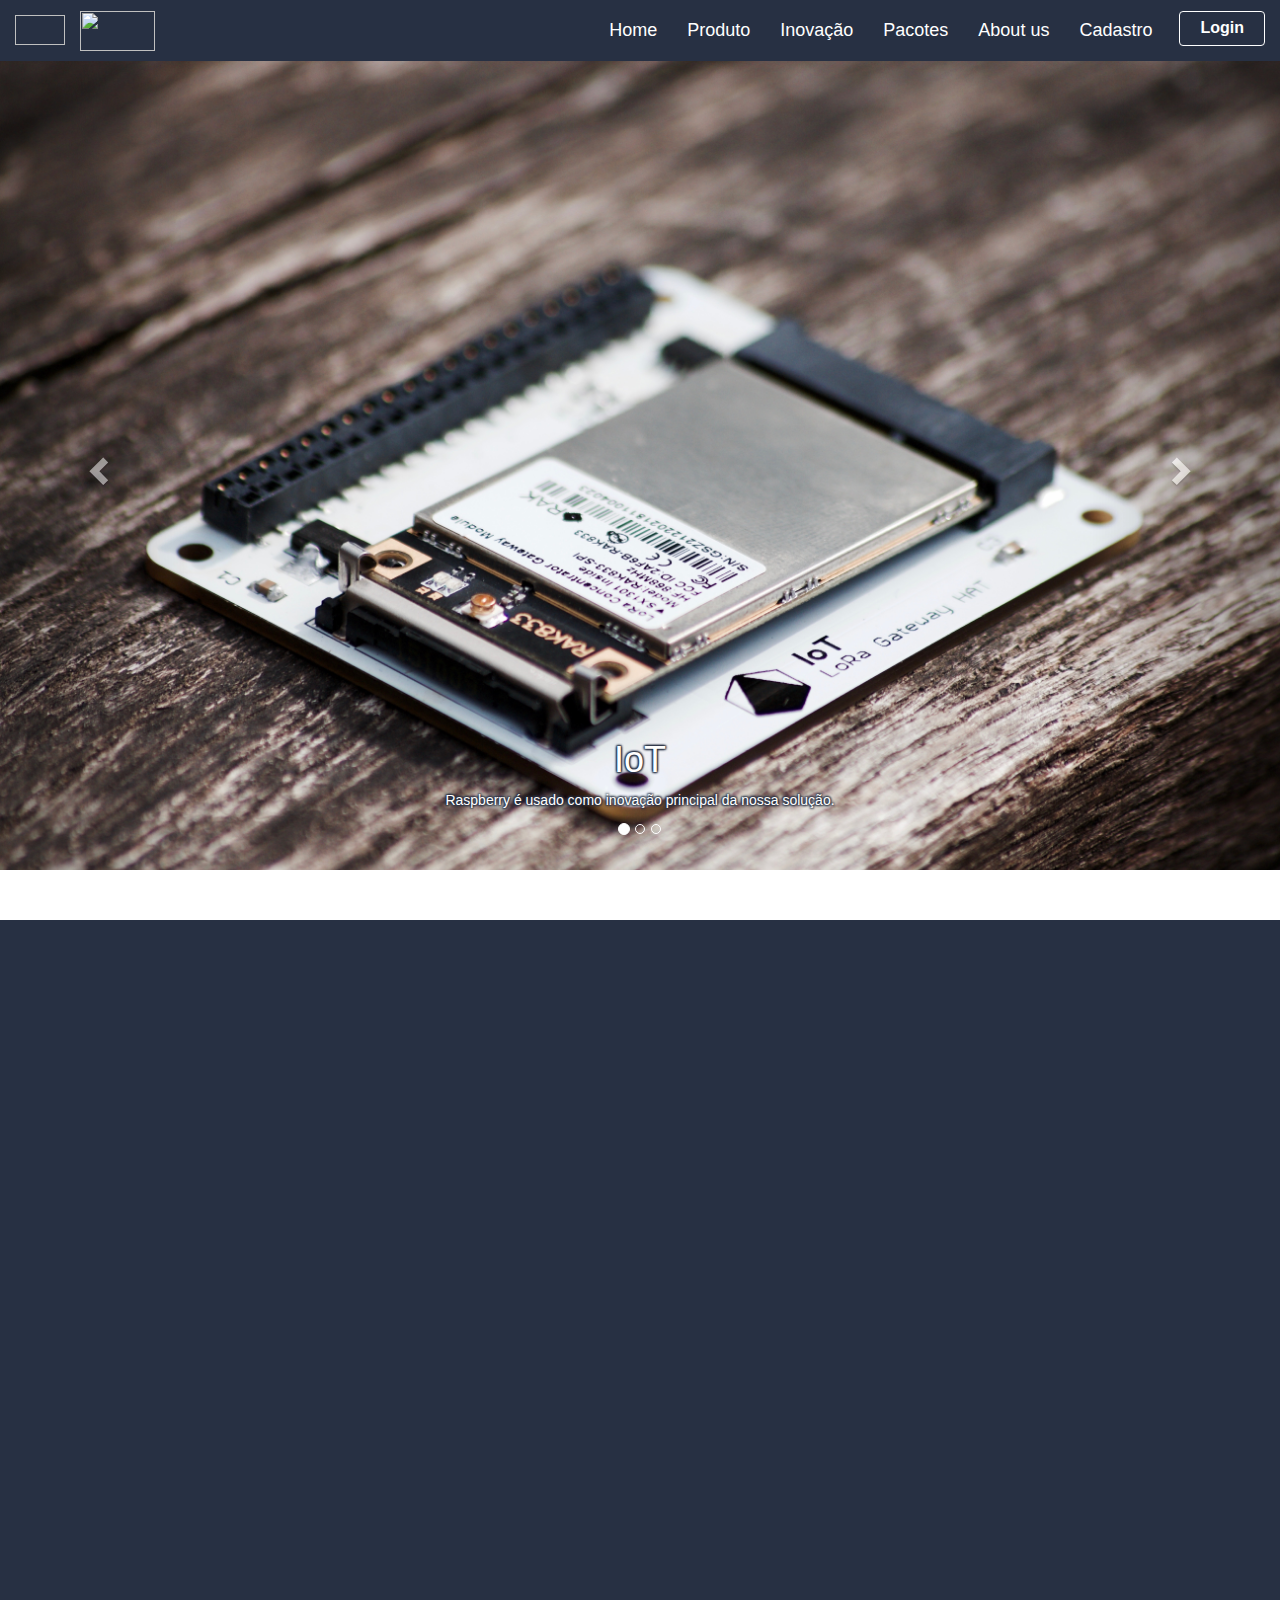
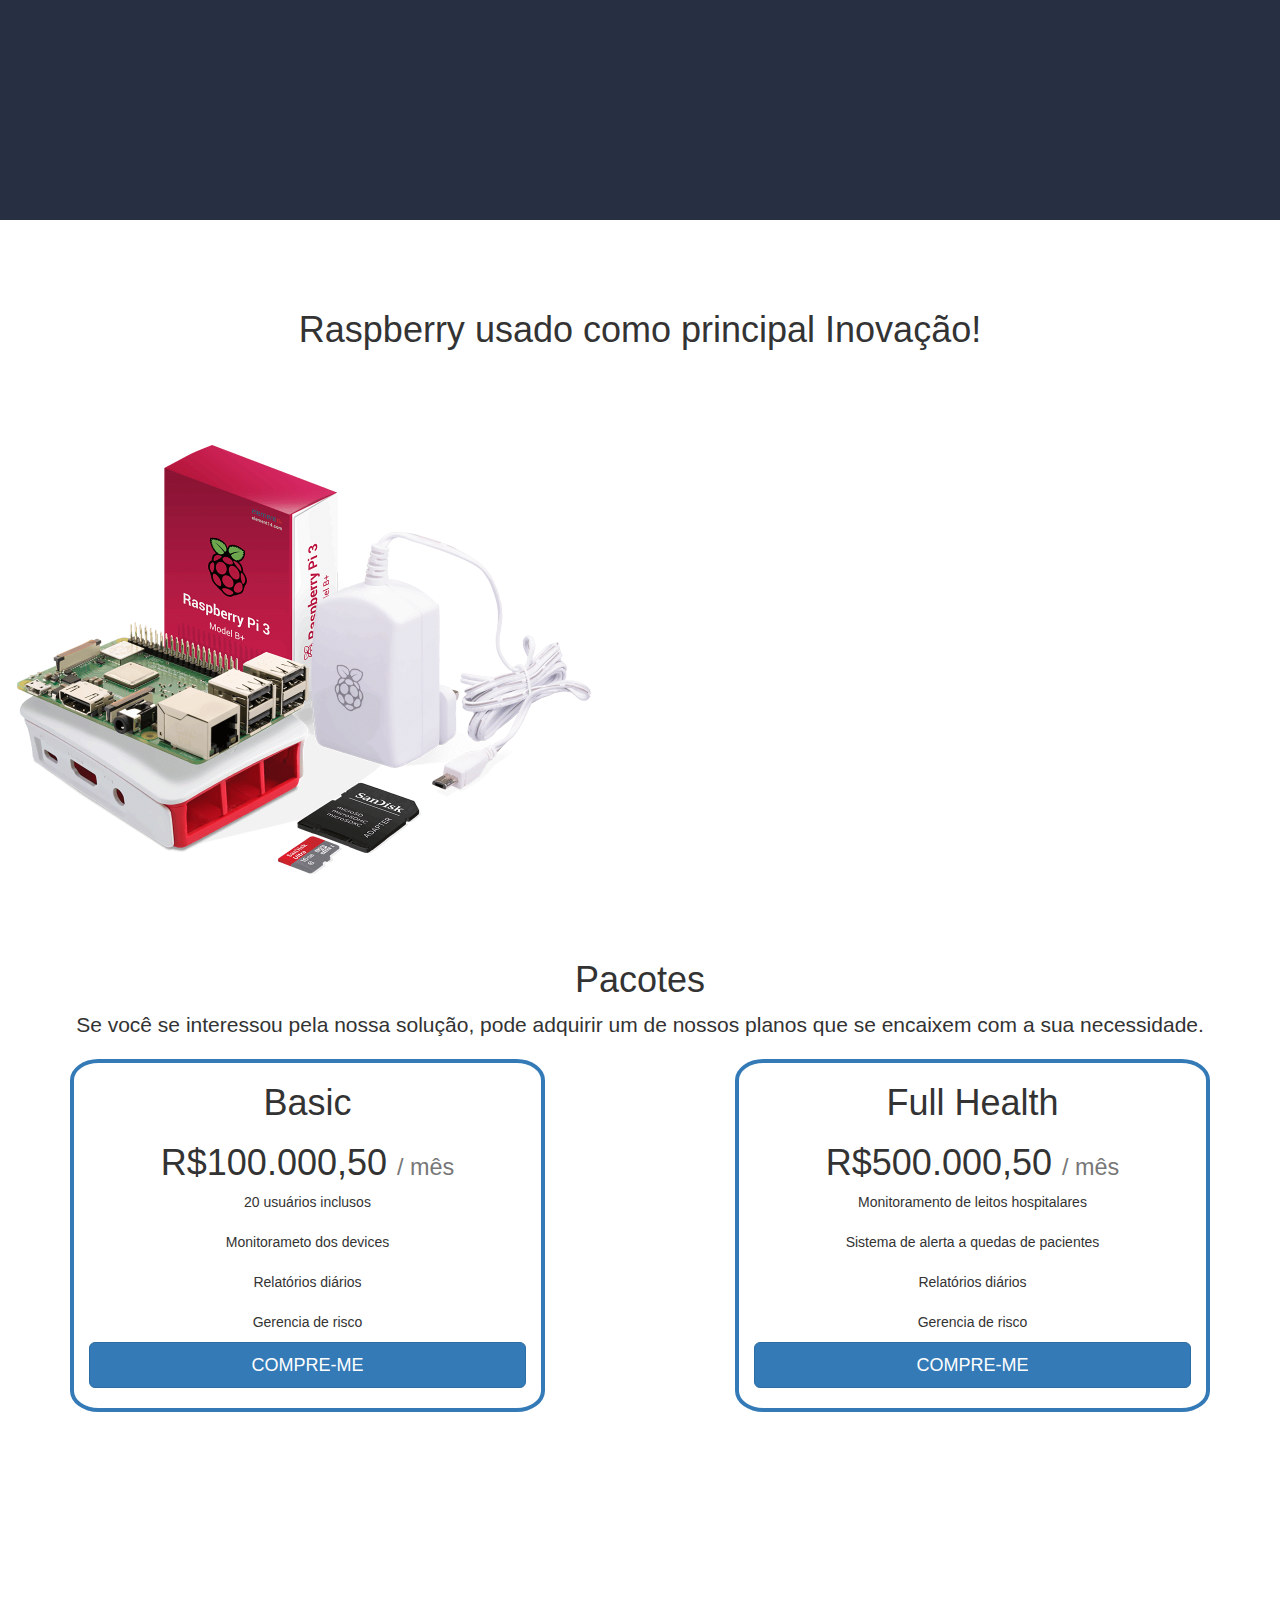
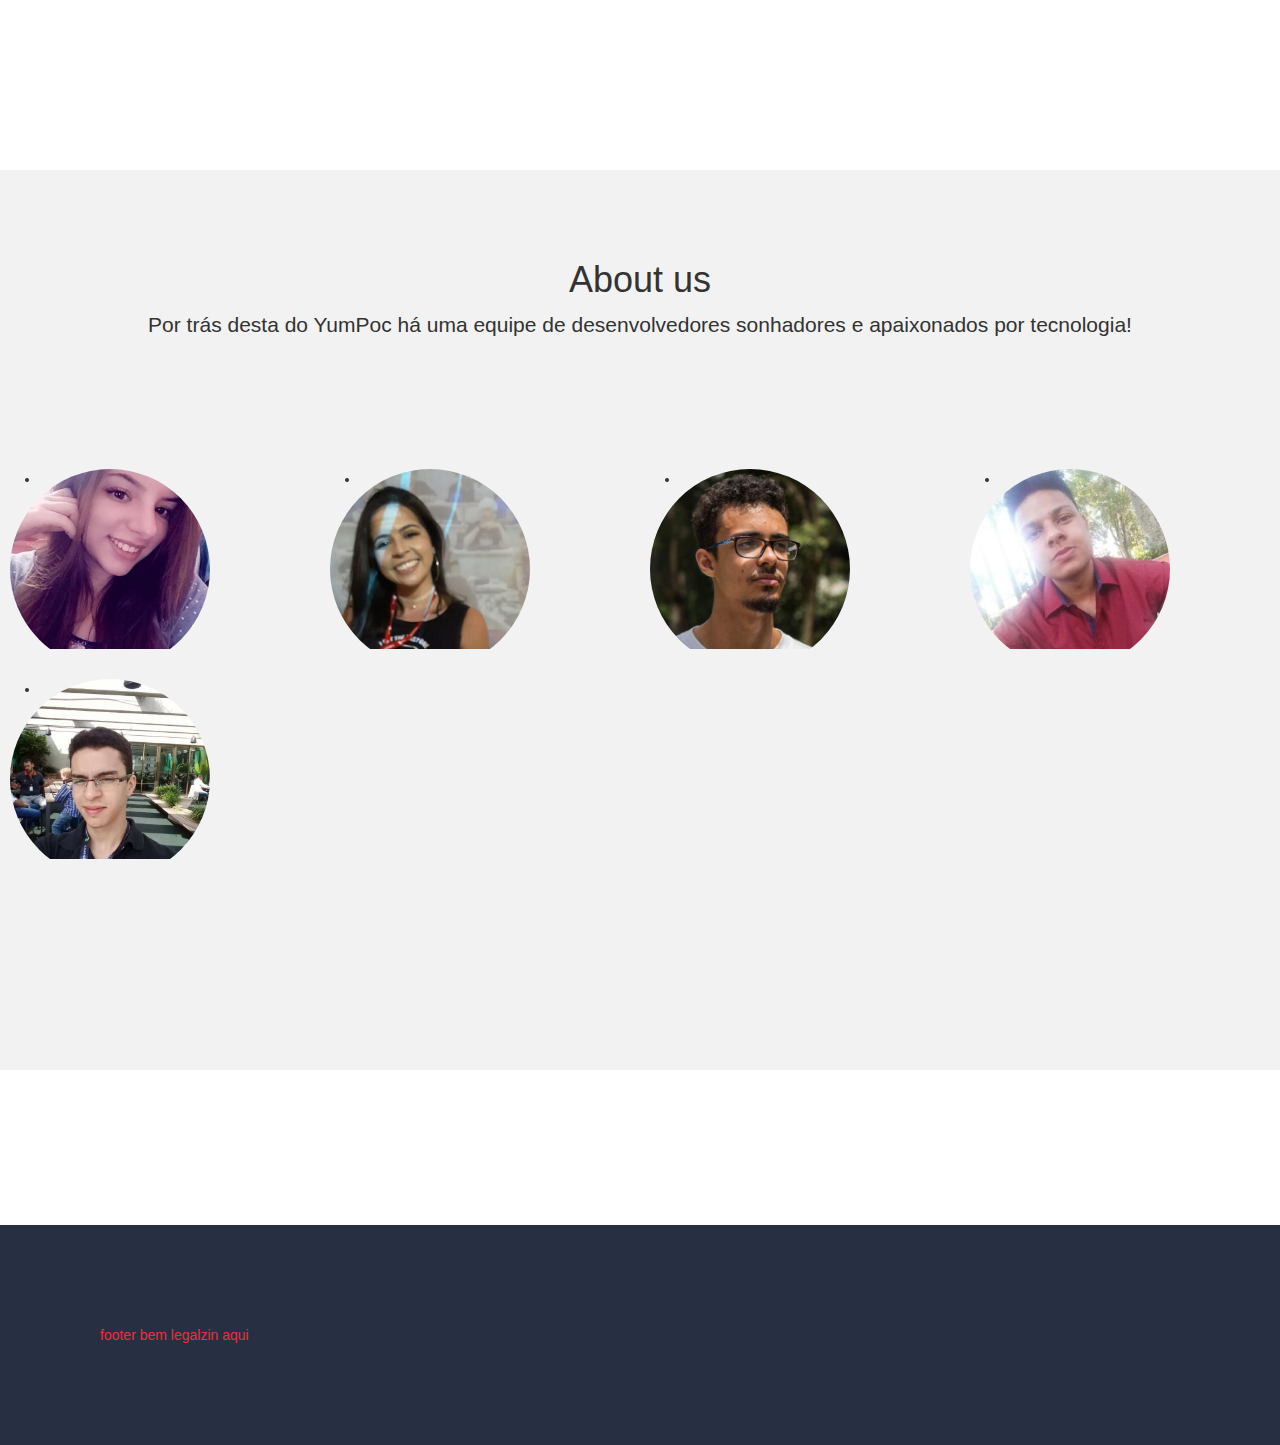
==== YUM_Paginas_Oficial/HomeProjeto/index.html @ bc7f4bd8 "adicionado a pagina de home, que nao esta terminada a colecao de paginas que nos tempos" ====
<!DOCTYPE html>
<html>

<head>
    <meta charset="UTF-8">
    <meta name="viewport" content="width=device-width, initial-scale=1.0">
    <meta http-equiv="X-UA-Compatible" content="ie=edge">
    <link rel="stylesheet" type="text/css" href="css.css">
    <link rel="stylesheet" href="bootstrap-3.3.7-dist/css/bootstrap.min.css">
    <meta name="viewport" content="width=device-width, initial-scale=1">
    <!--Serve para a resolução de imagem de acordo com o dispositivo-->
    <meta name="viewport" content="width=device-width, initial-scale=1.0">
    <!--para a resoução de zoom-->
    <link rel="icon" href="Imagens/logo4.png" type="image/x-icon" />
    <title>YumPoc</title>

</head>

<body>
    <!--/////////////////////////cabeçalho da pagina/////////////////////////////////////-->
    <header>

        <div class="barra-navegation">
            <nav class="navbar navbar-incluid navbar-fixed-top ">
                <div class="container-fluid">
                    <div class="navbar-header">
                        <button type="button" class="navbar-toggle collapsed" data-toggle="collapse" data-target="#barra-navegation"
                            aria-expanded="false" id="toogle-caixa">
                            <span class="sr-only">Toggle navigation</span>
                            <span class="icon-bar"></span>
                            <span class="icon-bar"></span>
                            <span class="icon-bar"></span>
                            <span class="icon-bar"></span>
                        </button>
                        <img class="navbar-brand" id="img-logo">
                    </div>


                    <div class="caixa-li">
                        <div class="container-fluid">
                            <div class="collapse navbar-collapse" id="barra-navegation">
                                <!--div para desaparecer o menu em resolução pequena-->


                                <ul class="nav navbar-nav sidebar-nav navbar-left" id="caixa-a">
                                    <!--Classe para o espeçamento da navbar-->
                                    <div class="logotipo">
                                        <li><a href="#" id="logo"><img src="Imagens/logo5.png"> </a></li>
                                    </div>
                                </ul>


                                <ul class="nav navbar-nav sidebar-nav navbar-right" id="caixa-a">
                                    <!--Classe para o espeçamento da navbar-->

                                    <li><a class="active" href="#section-home" id="text-1">Home</a></li>
                                    <li><a href="#section-produto-parallax" id="text-1">Produto</a></li>
                                    <li><a href="#section-inovacao" id="text-1">Inovação</a></li>
                                    <li><a href="#section-pacotes" id="text-1">Pacotes</a></li>
                                    <li><a href="#sobre-nos" id="text-1">About us</a></li>
                                    <li><a href="#" id="text-2">Cadastro</a></li>
                                    <button class="btn btn-primary" type="submit" id="btn-login">Login</button>

                                </ul>
                            </div>


                        </div>
                    </div>
                </div>


        </div>

        </nav>


        <section class="center" id="section-home">

            <div id="carousel-example-generic" class="carousel slide" data-ride="carousel">
                <!--data-ride sgnifica que vai recer a animação assim que a pagina e carregada-->
                <!-- Indicators -->
                <ol class="carousel-indicators">
                    <!--indicaor de slides-->
                    <li data-target="#carousel-example-generic" data-slide-to="0" class="active"></li>
                    <!--a calass actve sgnifica uma unica vez -->
                    <li data-target="#carousel-example-generic" data-slide-to="1"></li><!-- O dataside-to significa a ordem ds carrossel-->
                    <li data-target="#carousel-example-generic" data-slide-to="2"></li>
                </ol>

                <!-- Wrapper for slides -->
                <div class="carousel-inner" role="listbox">
                    <!--listagem do carrocel e o a unção de cada slade-->

                    <div class="item active">
                        <!--para receber algum tipo de item teto o imagens-->
                        <div class="img">
                            <img src="Imagens/carousel3.jpg">
                        </div>
                        <div class="carousel-caption">
                            <!--são as legedas do carossel-->
                            <h1>IoT</h1>
                            <p>Raspberry é usado como inovação principal da nossa solução.</p>
                        </div>
                    </div>

                    <div class="item">
                        <div class="img">
                            <img src="Imagens/carousel2.jpg">
                        </div>
                        <div class="carousel-caption">
                            <h1>Monitoração dos leitos</h1>
                            <p>Cuidado, tecnologia e agilidade é o foco desta solução.</p>
                        </div>
                    </div>

                    <div class="item">
                        <div class="img">
                            <img src="Imagens/carousel1.jpg">
                        </div>
                        <div class="carousel-caption">
                            <h1>Energia de negócio</h1>
                            <p>Trabalhamos para que seu foco seja as pessoas, e nosso foco a tecnologia.</p>
                        </div>
                    </div>


                </div>

                <!-- Controls -->
                <a class="left carousel-control" href="#carousel-example-generic" role="button" data-slide="prev">
                    <span class="glyphicon glyphicon-chevron-left" aria-hidden="true"></span>
                    <span class="sr-only">Previous</span>
                </a>
                <a class="right carousel-control" href="#carousel-example-generic" role="button" data-slide="next">
                    <span class="glyphicon glyphicon-chevron-right" aria-hidden="true"></span>
                    <span class="sr-only">Next</span>
                </a>
            </div>

        </section>


    </header>

    <!--/////////////////////////cabeçalho da pagina/////////////////////////////////////-->
    <!--Inicio das divs sections-->


    <section id="section-produto-parallax">
        
    </section>


    <section id="section-inovacao">
        <div class="mb-3 text-center">
            <h1>Raspberry usado como principal Inovação!</h1>
        </div>
        <img src="Imagens/rasp1.png" alt="Responsive" class="inovacao">
    </section>


    <section id="section-pacotes">
        <div class="pricing-header px-3 py-3 pt-md-5 pb-md-4 mx-auto text-center">
            <h1 class="display-4">Pacotes</h1>
            <p class="lead">Se você se interessou pela nossa solução, pode adquirir um de nossos planos que se encaixem
                com a sua necessidade.
            </p>
        </div>

        <div class="container">
            <div class=" mb-3 text-center">
                <!--o problema era .col-md-6 e não col-md-6 -->
                <div class="col-md-5 mypanel">
                    <div>
                        <h1 class=" font-weight-normal">Basic</h1>
                    </div>
                    <div class="">
                        <h1 class="">R$100.000,50 <small class="text-muted">/ mês</small></h1>
                        <ul class="list-unstyled mt-3 mb-4">
                            <li>20 usuários inclusos</li>
                            <br>
                            <li>Monitorameto dos devices</li>
                            <br>
                            <li>Relatórios diários</li>
                            <br>
                            <li>Gerencia de risco </li>
                        </ul>
                        <button type="button" class="btn btn-lg btn-block btn-primary">COMPRE-ME</button>
                    </div>
                </div>
                <div class="col-md-2"></div>
                <div class="col-md-5 mypanel">
                    <div>
                        <h1 class=" font-weight-normal">Full Health</h1>
                    </div>
                    <div class="">
                        <h1 class="">R$500.000,50 <small class="text-muted">/ mês</small></h1>
                        <ul class="list-unstyled mt-3 mb-4">
                            <li>Monitoramento de leitos hospitalares</li>
                            <br>
                            <li>Sistema de alerta a quedas de pacientes</li>
                            <br>
                            <li>Relatórios diários</li>
                            <br>
                            <li>Gerencia de risco </li>
                        </ul>
                        <button type="button" class="btn btn-lg btn-block btn-primary">COMPRE-ME</button>
                    </div>
                </div>
            </div>


        </div>


        <!-- Bootstrap core JavaScript
            ================================================== -->
        <!-- Placed at the end of the document so the pages load faster -->
        <script src="https://code.jquery.com/jquery-3.3.1.slim.min.js" integrity="sha384-q8i/X+965DzO0rT7abK41JStQIAqVgRVzpbzo5smXKp4YfRvH+8abtTE1Pi6jizo"
            crossorigin="anonymous"></script>
        <script>
            Holder.addTheme('thumb', {
                bg: '#55595c',
                fg: '#eceeef',
                text: 'Thumbnail'
            });
        </script>
    </section>

    <section id="sobre-nos">
        <div class="pricing-header px-3 py-3 pt-md-5 pb-md-4 mx-auto text-center">
            <h1 class="display-4">About us</h1>
            <p class="lead">Por trás desta do YumPoc há uma equipe de desenvolvedores sonhadores
                e apaixonados por tecnologia!
            </p>
            <br>
        </div>
        <div class="imagens-profile">
                <ul class="demo-3">
                        <li>
                            <figure>
                                <img src="Imagens/bia.jpg" class="img-circle" alt="Responsive image" id="profile"/>
                                <figcaption>
                                    <h2>Bianca Gomes</h2>
                                    <p>Desenvolvedora Full Steck, e responsavel por manter a equipe sempre focada
                                    e por colocar fotos de cachorrinhos no site as vezes. </p>
                                </figcaption>
                            </figure>
                        </li>
                    </ul>

                    <ul class="demo-3">
                            <li>
                                <figure>
                                    <img src="Imagens/ana.png" class="img-circle" alt="Responsive image" id="profile"/>
                                    <figcaption>
                                        <h2>Essa merda </h2>
                                        <p>ah sei la alguma frase legal nesta merda</p>
                                    </figcaption>
                                </figure>
                            </li>
                        </ul>

                        <ul class="demo-3">
                                <li>
                                    <figure>
                                        <img src="Imagens/dolly.jpg" class="img-circle" alt="Responsive image" id="profile"/>
                                        <figcaption>
                                            <h2>Guilherme Raulino</h2>
                                            <p>Desenvolvedor Full Steck, e aspirante a guitarrista de uma banda</p>
                                        </figcaption>
                                    </figure>
                                </li>
                            </ul>
                            <ul class="demo-3">
                                    <li>
                                        <figure>
                                            <img src="Imagens/juju.jpg" class="img-circle" alt="Responsive image" id="profile"/>
                                            <figcaption>
                                                <h2>Juvencio</h2>
                                                <p>Desenvolvedor Full Steck, e o ponto de paz do time</p>
                                            </figcaption>
                                        </figure>
                                    </li>
                                </ul>
                                <ul class="demo-3">
                                        <li>
                                            <figure>
                                                <img src="Imagens/manoger.jpg" class="img-circle" alt="Responsive image" id="profile"/>
                                                <figcaption>
                                                    <h2>Germano</h2>
                                                    <p>Desenvolvedor Full Steck, e questionador oficial de asssuntos 
                                                        variados
                                                    </p>
                                                </figcaption>
                                            </figure>
                                        </li>
                                    </ul>
        </div>
    </section>


    <footer class="footer">
        footer bem legalzin aqui
    </footer>



    <!--/////////////////////////scripts do Java/////////////////////////////////////-->
    <script src="jquery-3.3.1.min.js"></script>
    <script src="bootstrap-3.3.7-dist/js/bootstrap.min.js"></script>
</body>

</html>
---- YUM_Paginas_Oficial/HomeProjeto/css.css ----
html {
	scroll-behavior: smooth;
}

body{
	padding: 0px;
	margin: 0px;
	background-color: #ddd;
}
.carousel-caption>p,.carousel-caption>h1 {
	color:white;
    text-shadow: 1px 1px 2px #273043, -1px -1px 2px #273043,-1px 1px 2px #273043,1px -1px 2px #273043
}
.caixa-li{
	margin-top: 5px;
}

#img-logo{
	width: 80px;
	height: 60px;

}

#caixa-a{
	color: #fff;
}


.barra-navegation{
	padding: 5px;
	font-size: 18px;
	border-style: none;
	height: 60px;
	box-shadow: 0 -3px 9px #000;
	
}

.navbar-incluid{
	background: #273043;
}
.icon-bar{
	background-color:#f02d3a;
}

#toogle-caixa{
width: 45px;
margin-top:10px;
border-style: solid;
border-width:1px;
border-color: #fff;
}

#toogle-caixa:hover{
background: #eff6ee;
}

#text-1{
color: #fff;

}

#text-1:hover{
height: 30px;
padding-bottom: 25px;
color: #fff;
border-style: solid;
border-width: 0px 0px 2px 0px;
border-color:#f02d3a;
border-spacing: 5px;
background: #273043;

}

#text-2{
color: #fff;
margin-right: 12px;
float: left;

}

#text-2:hover{
height: 30px;
padding-bottom: 25px;
color: #fff;
border-style: solid;
border-width: 0px 0px 2px 0px;
border-color:#f02d3a;
border-spacing: 5px;
background: #273043;


}


.logotipo img {
	width: 75px;
	height: 40px;
	margin-top: 6px;
}



#btn-login{
	padding: 5px 20px 5px 20px;
	float: left;
	text-align: center;
	margin-top: 6px;
	color: #fff;
	font-size: 16px;
	font-weight: bold;
	background:#273043;
	border-color:#fff;
	border-width: 1px;

}

#btn-login:hover{
	background:#9197ae;
	border-color:#9197ae;
	padding-right: 30px;
	padding-left: 30px;
}

#section-produto-parallax{
	margin-top:50px;
	height: 100vh;
	background: #273043;
	position: relative;
	background-image: url(Imagens/carousel1.jpg);
	background-position: 50% 0;
    background-repeat: repeat;
    background-attachment: fixed;
}

#section-inovacao{
	width: 100%;
	height: 650px;
	background: white;
	
	
}
/* configuracao comum das section  */
/*isto pode ser aplicado para a configuracao 100vh ou seja div que ocupa a altura do dispositivo*/
#section-pacotes,#section-inovacao,#section-produto,#sobre-nos{
	padding-top: 70px;
}
#section-pacotes{
	width: 100%;
	height: 100vh;
	
	
}
.img{
	height: 90vmin;
}
.img img{
	width: 100%;
}
img > .item{
	
}
.mypanel{
	border: solid 4px #337ab7;
	border-radius: 6%;
	padding: 0px 20px 20px 20px;
	
}

.footer {
	background: #273043;
	color: #f02d3a;
	padding: 100px;
  }

#sobre-nos{
	background: #f2f2f2;
	width: 100%;
	height: 100vh;
	margin-bottom: 155px;	
	margin-top: auto;
}

#profile{
	width:200px;
	height:200px; 
	margin: 20px;

}
.imagens-profile{
	display: block;
	position: relative;
	height:100vh;
	margin: 70px auto;
	
}
	
.inovacao{
	width: 600px;
	height: 600px;
}



.demo-3 {
    position:relative;
    width:300px;
    height:200px;
    overflow:hidden;
    float:left;
    margin-right:20px
}
.demo-3 figure {
    margin:0;
    padding:0;
    position:relative;
    cursor:pointer;
    margin-left:-50px
}
.demo-3 figure img {
    display:block;
    position:relative;
    z-index:10;
    margin:-15px 0
}
.demo-3 figure figcaption {
    display:block;
    position:absolute;
    z-index:5;
    -webkit-box-sizing:border-box;
    -moz-box-sizing:border-box;
    box-sizing:border-box
}
.demo-3 figure h2 {
    font-family:'Helvetica Neue';
    color:#f02d3a;
    font-size:20px;
    text-align:left
}
.demo-3 figure p {
    display:block;
    font-family:' Helvetica';
    font-size:12px;
    line-height:18px;
    margin:0;
    color:#273043;
    text-align:left
}
.demo-3 figure figcaption {
    top:0;
    left:0;
    width:100%;
    height:100%;
    padding:29px 44px;
    background-color:#f2f2f2(26,76,110,0.5);
    text-align:center;
    backface-visibility:hidden;
    -webkit-transform:rotateY(-180deg);
    -moz-transform:rotateY(-180deg);
    transform:rotateY(-180deg);
    -webkit-transition:all .5s;
    -moz-transition:all .5s;
    transition:all .5s
}
.demo-3 figure img {
    backface-visibility:hidden;
    -webkit-transition:all .5s;
    -moz-transition:all .5s;
    transition:all .5s
}
.demo-3 figure:hover img,figure.hover img {
    -webkit-transform:rotateY(180deg);
    -moz-transform:rotateY(180deg);
    transform:rotateY(180deg)
}
.demo-3 figure:hover figcaption,figure.hover figcaption {
    -webkit-transform:rotateY(0);
    -moz-transform:rotateY(0);
    transform:rotateY(0)
}
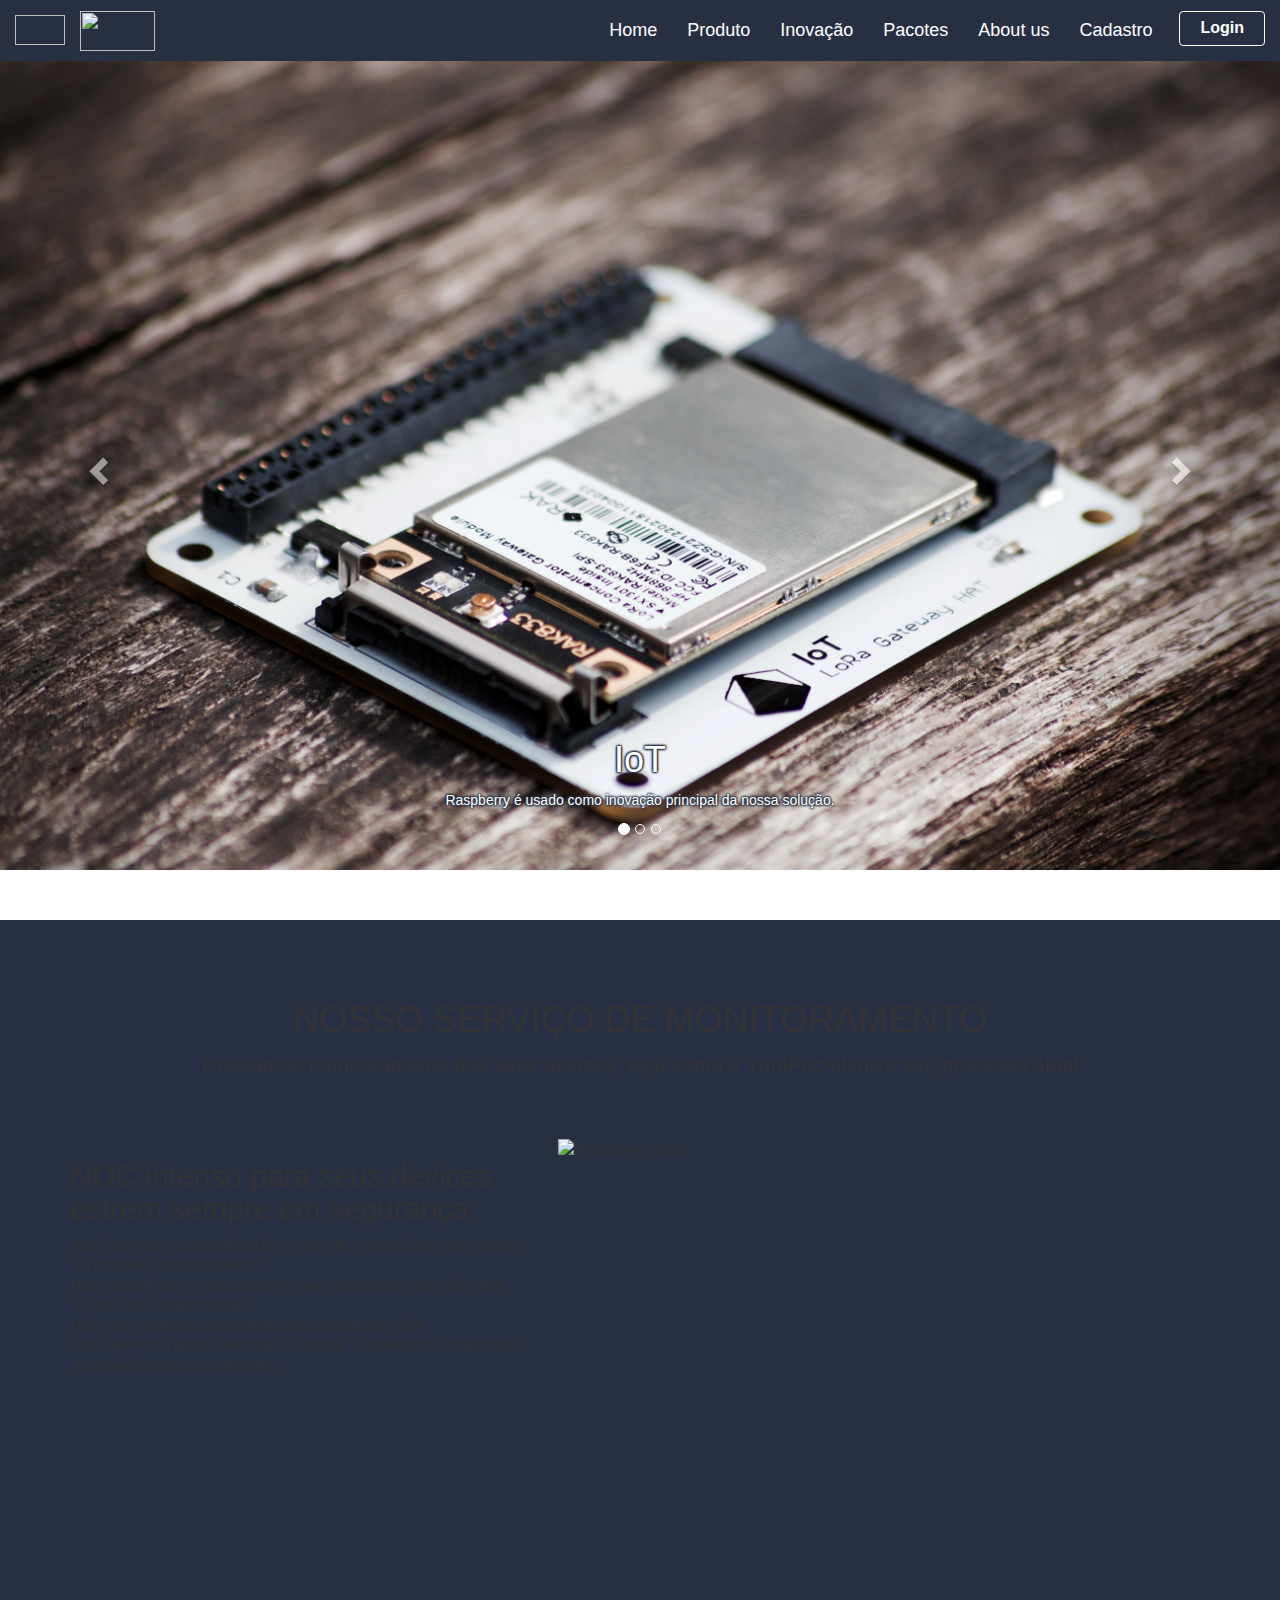
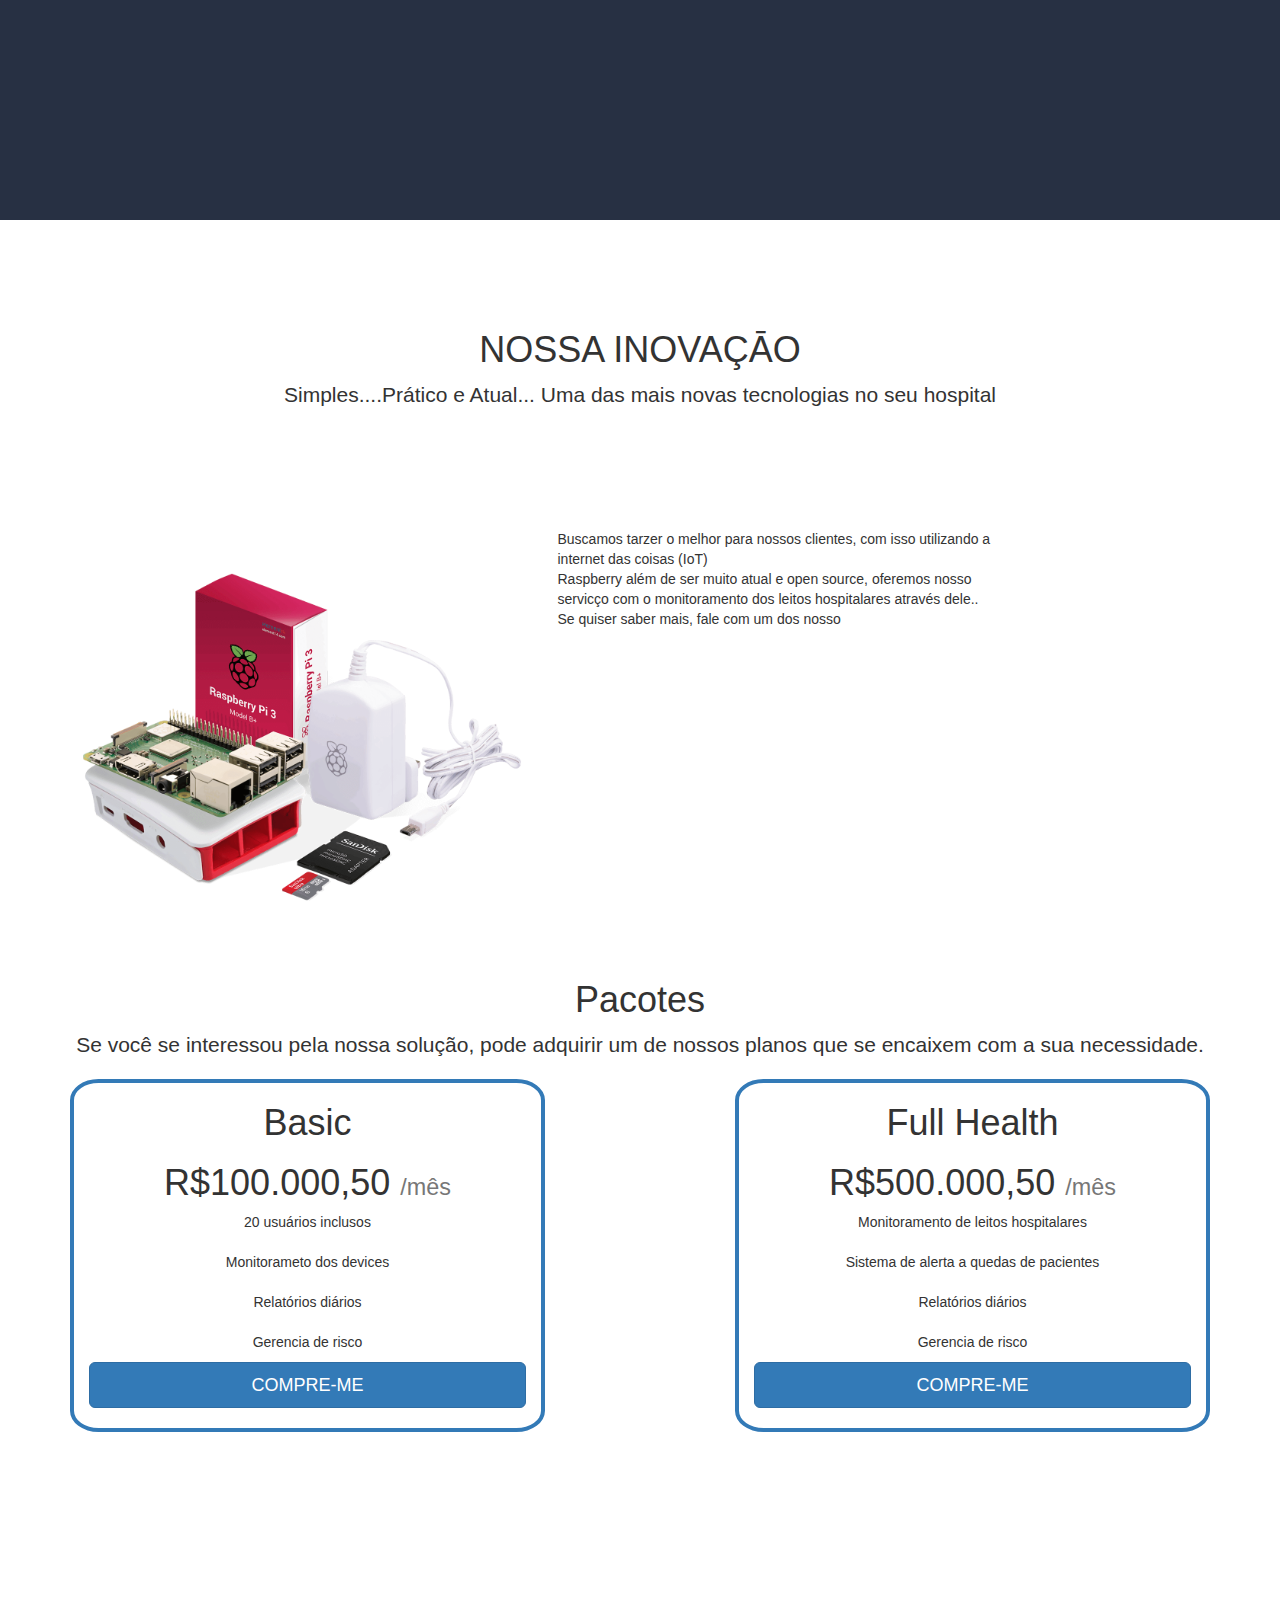
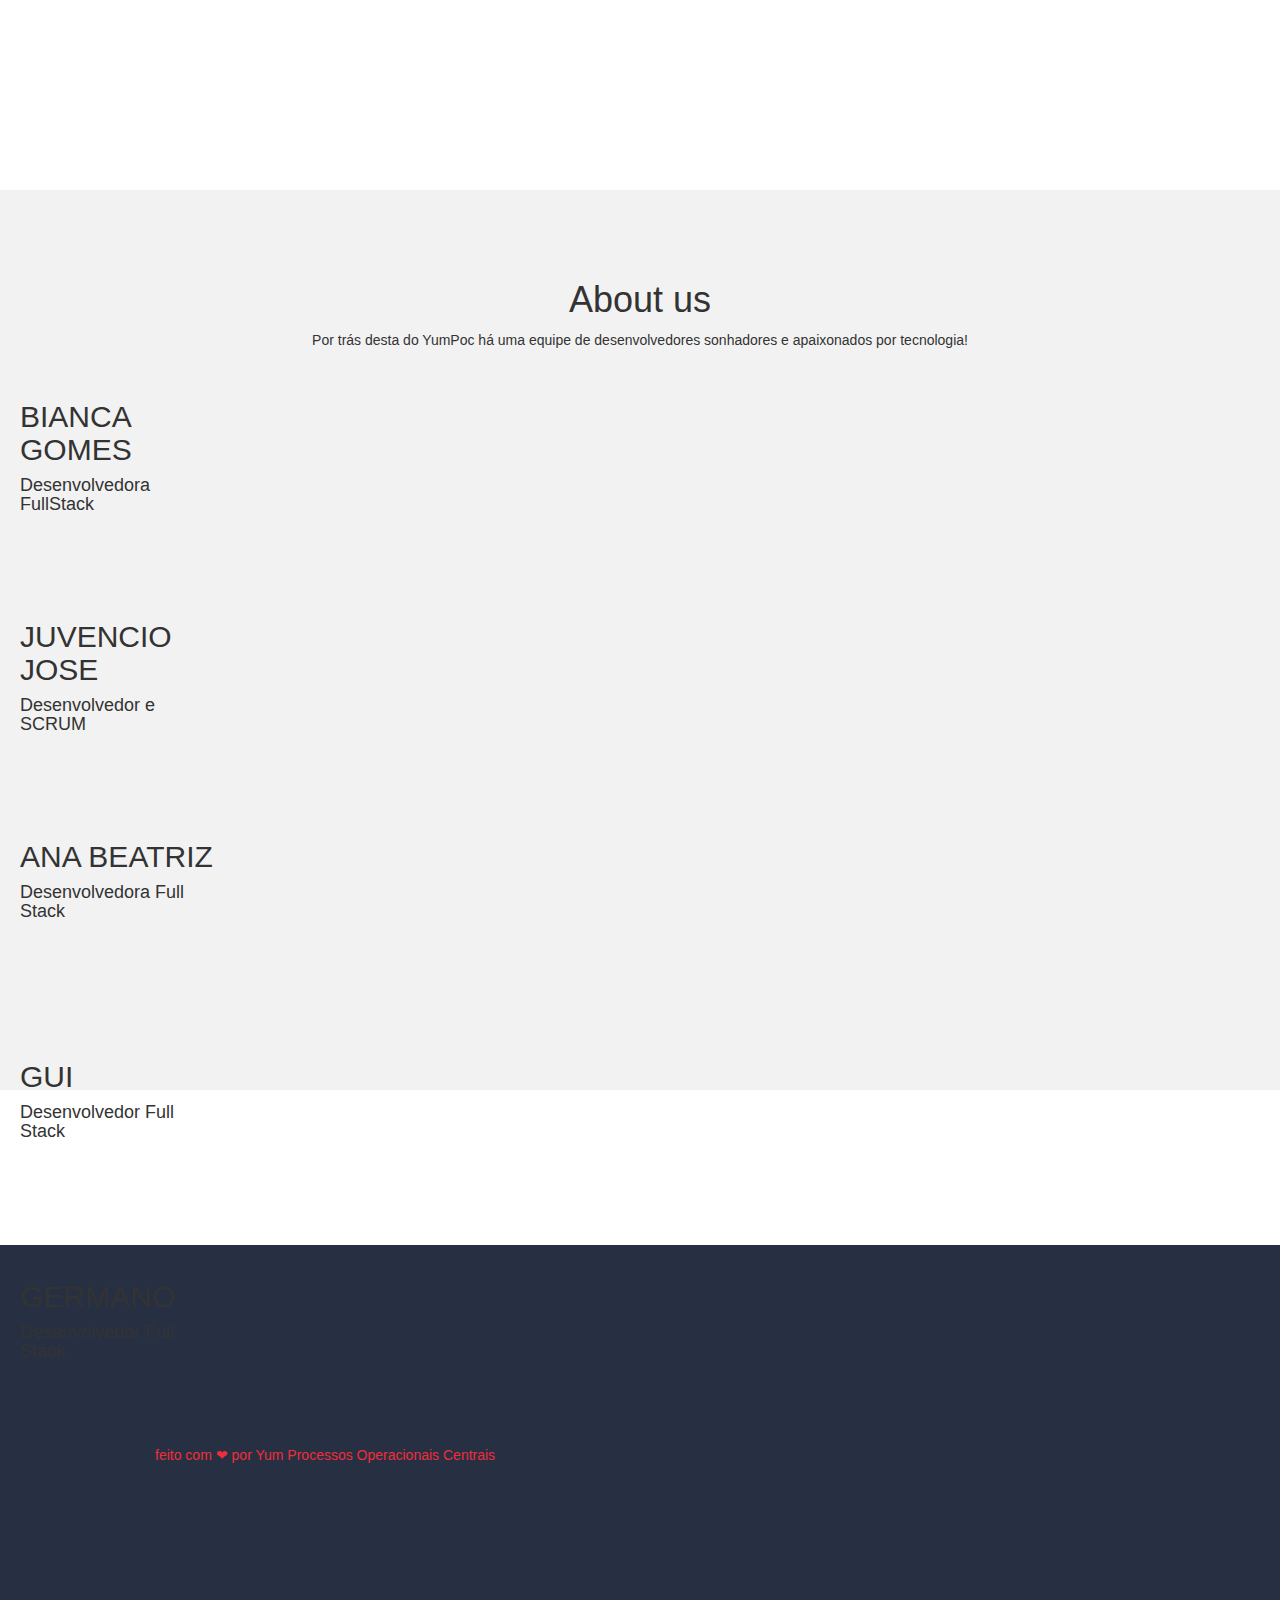
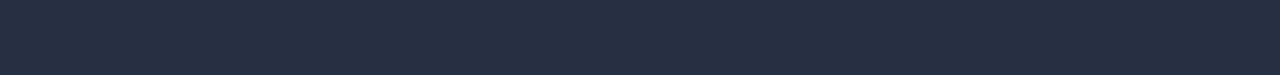
==== commit 8ed50bc5: "yum-poc" ====
--- a/YUM_Paginas_Oficial/HomeProjeto/index.html
+++ b/YUM_Paginas_Oficial/HomeProjeto/index.html
@@ -23,6 +23,7 @@
         <div class="barra-navegation">
             <nav class="navbar navbar-incluid navbar-fixed-top ">
                 <div class="container-fluid">
+
                     <div class="navbar-header">
                         <button type="button" class="navbar-toggle collapsed" data-toggle="collapse" data-target="#barra-navegation"
                             aria-expanded="false" id="toogle-caixa">
@@ -69,10 +70,10 @@
                     </div>
                 </div>
 
-
+            </nav>
         </div>
 
-        </nav>
+       
 
 
         <section class="center" id="section-home">
@@ -136,6 +137,7 @@
                     <span class="glyphicon glyphicon-chevron-right" aria-hidden="true"></span>
                     <span class="sr-only">Next</span>
                 </a>
+
             </div>
 
         </section>
@@ -148,22 +150,75 @@
 
 
     <section id="section-produto-parallax">
+        <div class="pricing-header px-3 py-3 pt-md-5 pb-md-4 mx-auto text-center"></div>
+        <br>
+        <br>
+        <br>
+        <h1 class="produto-text-1"><center>NOSSO SERVIÇO DE MONITORAMENTO</center></h1>
+        <p class="lead text-center">Prestamos monitoramento dos seus devices, veja como a YumPoc otimiza seu processo atual
+        </p> <br> <br> 
+
+        <div class="container">
+            <div class="row">
+                    <div class="col-lg-5 col-md-5 col-sm-4 col-xs-12 caixa-monitoramento1">
+                            <h2>NOC intenso para seus devices estrem sempre em segurança</h2>
+                            <p>Você reconhece a importância de ter seu HD, memória ram entre outros em constante monitoramento?
+                                <br>
+                                Num hospital isso se torna cada vez mais necessário, pois o foco tem que quer no cuidado humano,<br>
+                                Deixe que cuidamos dessa parte da tecnologia por você! <br>
+                                Pois sabemos o quanto valorizar as pessoas é importante e o tanto que a tecnologia favorece os pacientes...
+                            </p>
+                    </div>
         
+        
+                    <div class="col-lg-5 col-md-5 col-sm-4 col-xs-12 caixa-monitoramento2">
+                            <img src="Imagens/medico2.jpg " class="img-responsive medico2" alt="Responsive image">
+                    </div>
+        
+            </div>
+            
+        </div>
+     
     </section>
 
 
-    <section id="section-inovacao">
-        <div class="mb-3 text-center">
-            <h1>Raspberry usado como principal Inovação!</h1>
-        </div>
-        <img src="Imagens/rasp1.png" alt="Responsive" class="inovacao">
+    <section>
+            <div class="pricing-header px-3 py-3 pt-md-5 pb-md-4 mx-auto text-center"></div>
+            <br>
+                <div id="section-inovacao">
+
+                        <h1 class="inovacao-text-2"><center>NOSSA INOVAÇĀO</center></h1>
+                        <p class="lead text-center">Simples....Prático e Atual... Uma das mais novas tecnologias no seu hospital
+                        </p> <br> <br> <br> <br>
+                
+                        <div class="container">
+                            <div class="row">
+                                    <div class="col-lg-5 col-md-5 col-sm-4 col-xs-12 caixa-monitoramento2">
+                                            <img src="Imagens/rasp1.png" class="img-responsive rasp1" alt="Responsive image">
+                                    </div>
+
+                                    <div class="col-lg-5 col-md-5 col-sm-4 col-xs-12 caixa-monitoramento2">
+                                            <h2> </h2>
+                                            <p>Buscamos tarzer o melhor para nossos clientes, com isso utilizando a internet das coisas (IoT) <br> 
+                                                Raspberry além de ser muito atual e open source, oferemos nosso servicço com o monitoramento dos leitos hospitalares através dele.. <br>
+                                                Se quiser saber mais, fale com um dos nosso
+                                            </p>
+                                    </div>
+                           </div> 
+                        
+                        </div>
+                    </div>
+                
+            
+           
     </section>
 
 
     <section id="section-pacotes">
-        <div class="pricing-header px-3 py-3 pt-md-5 pb-md-4 mx-auto text-center">
-            <h1 class="display-4">Pacotes</h1>
-            <p class="lead">Se você se interessou pela nossa solução, pode adquirir um de nossos planos que se encaixem
+
+        <div class="pricing-header px-3 py-3 pt-md-5 pb-md-4 mx-auto text-center"></div>
+            <h1 class="display-4"><center>Pacotes</center></h1>
+            <p class="lead text-center" >Se você se interessou pela nossa solução, pode adquirir um de nossos planos que se encaixem
                 com a sua necessidade.
             </p>
         </div>
@@ -173,10 +228,11 @@
                 <!--o problema era .col-md-6 e não col-md-6 -->
                 <div class="col-md-5 mypanel">
                     <div>
-                        <h1 class=" font-weight-normal">Basic</h1>
-                    </div>
-                    <div class="">
-                        <h1 class="">R$100.000,50 <small class="text-muted">/ mês</small></h1>
+                        <h1 class="font-weight-normal">Basic</h1>
+                    </div>
+
+                    
+                        <h1 class="">R$100.000,50 <small class="text-muted">/mês</small></h1>
                         <ul class="list-unstyled mt-3 mb-4">
                             <li>20 usuários inclusos</li>
                             <br>
@@ -187,15 +243,17 @@
                             <li>Gerencia de risco </li>
                         </ul>
                         <button type="button" class="btn btn-lg btn-block btn-primary">COMPRE-ME</button>
-                    </div>
+                    
                 </div>
+
                 <div class="col-md-2"></div>
                 <div class="col-md-5 mypanel">
                     <div>
                         <h1 class=" font-weight-normal">Full Health</h1>
                     </div>
-                    <div class="">
-                        <h1 class="">R$500.000,50 <small class="text-muted">/ mês</small></h1>
+
+                    
+                        <h1 class="">R$500.000,50 <small class="text-muted">/mês</small></h1>
                         <ul class="list-unstyled mt-3 mb-4">
                             <li>Monitoramento de leitos hospitalares</li>
                             <br>
@@ -206,7 +264,8 @@
                             <li>Gerencia de risco </li>
                         </ul>
                         <button type="button" class="btn btn-lg btn-block btn-primary">COMPRE-ME</button>
-                    </div>
+                  
+
                 </div>
             </div>
 
@@ -228,81 +287,54 @@
         </script>
     </section>
 
+
     <section id="sobre-nos">
-        <div class="pricing-header px-3 py-3 pt-md-5 pb-md-4 mx-auto text-center">
-            <h1 class="display-4">About us</h1>
-            <p class="lead">Por trás desta do YumPoc há uma equipe de desenvolvedores sonhadores
-                e apaixonados por tecnologia!
-            </p>
-            <br>
-        </div>
-        <div class="imagens-profile">
-                <ul class="demo-3">
-                        <li>
-                            <figure>
-                                <img src="Imagens/bia.jpg" class="img-circle" alt="Responsive image" id="profile"/>
-                                <figcaption>
-                                    <h2>Bianca Gomes</h2>
-                                    <p>Desenvolvedora Full Steck, e responsavel por manter a equipe sempre focada
-                                    e por colocar fotos de cachorrinhos no site as vezes. </p>
-                                </figcaption>
-                            </figure>
-                        </li>
-                    </ul>
-
-                    <ul class="demo-3">
-                            <li>
-                                <figure>
-                                    <img src="Imagens/ana.png" class="img-circle" alt="Responsive image" id="profile"/>
-                                    <figcaption>
-                                        <h2>Essa merda </h2>
-                                        <p>ah sei la alguma frase legal nesta merda</p>
-                                    </figcaption>
-                                </figure>
-                            </li>
-                        </ul>
-
-                        <ul class="demo-3">
-                                <li>
-                                    <figure>
-                                        <img src="Imagens/dolly.jpg" class="img-circle" alt="Responsive image" id="profile"/>
-                                        <figcaption>
-                                            <h2>Guilherme Raulino</h2>
-                                            <p>Desenvolvedor Full Steck, e aspirante a guitarrista de uma banda</p>
-                                        </figcaption>
-                                    </figure>
-                                </li>
-                            </ul>
-                            <ul class="demo-3">
-                                    <li>
-                                        <figure>
-                                            <img src="Imagens/juju.jpg" class="img-circle" alt="Responsive image" id="profile"/>
-                                            <figcaption>
-                                                <h2>Juvencio</h2>
-                                                <p>Desenvolvedor Full Steck, e o ponto de paz do time</p>
-                                            </figcaption>
-                                        </figure>
-                                    </li>
-                                </ul>
-                                <ul class="demo-3">
-                                        <li>
-                                            <figure>
-                                                <img src="Imagens/manoger.jpg" class="img-circle" alt="Responsive image" id="profile"/>
-                                                <figcaption>
-                                                    <h2>Germano</h2>
-                                                    <p>Desenvolvedor Full Steck, e questionador oficial de asssuntos 
-                                                        variados
-                                                    </p>
-                                                </figcaption>
-                                            </figure>
-                                        </li>
-                                    </ul>
-        </div>
+
+                
+                    <h1 class="display-4" style="text-align: center">About us</h1>
+                    <p  style="text-align:center">Por trás desta do YumPoc há uma equipe de desenvolvedores
+                        sonhadores
+                        e apaixonados por tecnologia!
+                    </p>
+                    <br>
+
+
+                    <div class="img-circle imagem" alt="Responsive image" id="profile"> 
+                   <div class="texto"><h2>BIANCA GOMES</h2> <h4>Desenvolvedora FullStack </h4>
+                    </div>
+                    </div>
+
+                    <div class="img-circle imagem1" alt="Responsive image" id="profile">
+                        <div class="texto1"><h2>JUVENCIO JOSE</h2> <h4>Desenvolvedor e SCRUM</h4>
+                        </div>
+                    </div>
+
+
+                    <div class="img-circle imagem2" alt="Responsive image" id="profile">
+                        <div class="texto2"><h2>ANA BEATRIZ</h2> <h4>Desenvolvedora Full Stack</h4>
+                        </div>
+                    </div>
+
+                    <div class="img-circle imagem3" alt="Responsive image" id="profile">
+                        <div class="texto3"><h2>GUI</h2> <h4>Desenvolvedor Full Stack</h4>
+                        </div>
+                    </div>
+
+                    <div class="img-circle imagem4" alt="Responsive image" id="profile">
+                        <div class="texto4"><h2>GERMANO</h2> <h4>Desenvolvedor Full Stack</h4>
+                        </div>
+                    </div>                              
     </section>
 
 
     <footer class="footer">
-        footer bem legalzin aqui
+            <div class="container">
+                    <div class="row">
+                            <div class="col-lg-5 col-md-5 col-sm-4 col-xs-12 footer">
+                                    <ul class="frase-footer"> feito com ❤ por Yum Processos Operacionais Centrais  </ul>
+                            </div>
+                
+                    </div>
     </footer>
 
 
